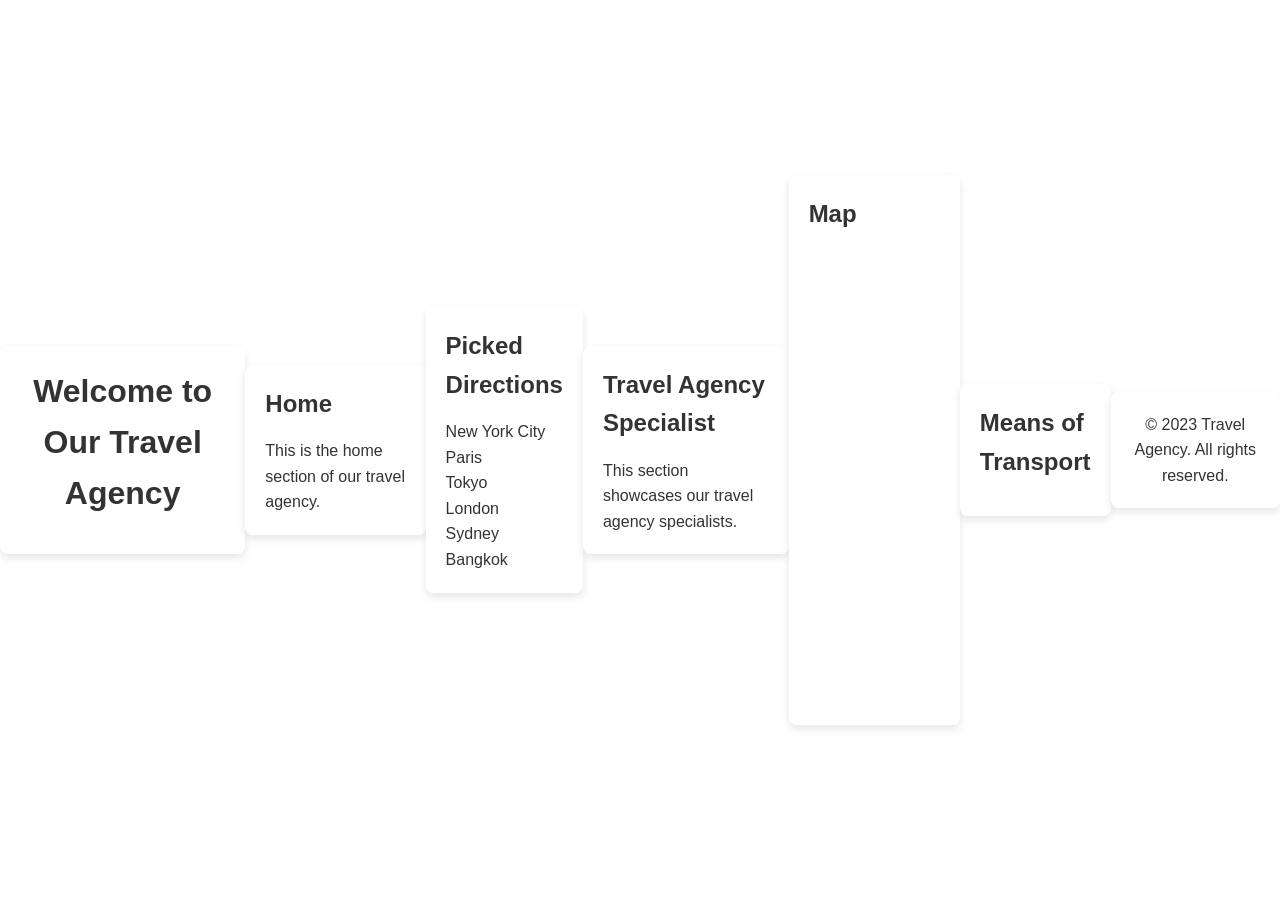
==== travel-agency/index.html @ 7450e013 "base for further developmet and fixes" ====
<!DOCTYPE html>                                                                
 <html lang="en">                                                               
 <head>                                                                         
     <meta charset="UTF-8">                                                     
     <meta name="viewport" content="width=device-width, initial-scale=1.0">     
     <title>Travel Agency</title>                                               
     <link rel="stylesheet" href="styles.css">                                  
 </head>                                                                        
 <body>                                                                         
     <header class="glassmorphism">                                             
         <h1>Welcome to Our Travel Agency</h1>                                  
     </header>                                                                  
                                                                                
     <section id="home" class="glassmorphism">                                  
         <h2>Home</h2>                                                          
         <p>This is the home section of our travel agency.</p>                  
     </section>                                                                 
                                                                                
     <section id="directions" class="glassmorphism">                            
         <h2>Picked Directions</h2>                                             
         <ul id="direction-list"></ul>                                          
     </section>                                                                 
                                                                                
     <section id="specialist" class="glassmorphism">                            
         <h2>Travel Agency Specialist</h2>                                      
         <p>This section showcases our travel agency specialists.</p>           
     </section>                                                                 
                                                                                
     <section id="map" class="glassmorphism">                                   
         <h2>Map</h2>                                                           
         <iframe                                                                
 src="https://www.google.com/maps/embed?pb=!1m14!1m8!1m3!1d2489.40567354038!2d- 
 73.9878146!3d40.712784!3m2!1i1024!2i768!4f13.1!5e0!3m2!1sen!2sus!4v16330272959 
 58!5m2!1sen!2sus" width="100%" height="450px" style="border:0;"                
 allowfullscreen="" loading="lazy"></iframe>                                    
     </section>                                                                 
                                                                                
     <section id="transport" class="glassmorphism">                             
         <h2>Means of Transport</h2>                                            
         <div id="autoscroll-transport"></div>                                  
     </section>                                                                 
                                                                                
     <footer class="glassmorphism">                                             
         <p>&copy; 2023 Travel Agency. All rights reserved.</p>                 
     </footer>                                                                  
                                                                                
     <script src="script.js"></script>                                          
 </body>                                                                        
 </html>
---- travel-agency/styles.css ----
* {                                                                            
     margin: 0;                                                                 
     padding: 0;                                                                
     box-sizing: border-box;                                                    
 }                                                                              
                                                                                
 body {                                                                         
     font-family: Arial, sans-serif;                                            
     line-height: 1.6;                                                          
     color: #333;                                                               
     background-color: rgba(255, 255, 255, 0.9);                                
     display: flex;                                                             
     justify-content: center;                                                   
     align-items: center;                                                       
     height: 100vh;                                                             
 }                                                                              
                                                                                
 header, footer {                                                               
     text-align: center;                                                        
     padding: 20px 0;                                                           
     border-radius: 8px;                                                        
     box-shadow: 0 4px 8px rgba(0, 0, 0, 0.1);                                  
     backdrop-filter: blur(5px);                                                
 }                                                                              
                                                                                
 .glassmorphism {                                                               
     background-color: rgba(255, 255, 255, 0.9);                                
     border-radius: 8px;                                                        
     box-shadow: 0 4px 8px rgba(0, 0, 0, 0.1);                                  
     backdrop-filter: blur(5px);                                                
     padding: 20px;                                                             
 }                                                                              
                                                                                
 h1, h2 {                                                                       
     margin-bottom: 15px;                                                       
 }                                                                              
                                                                                
 #direction-list {                                                              
     list-style-type: none;                                                     
     text-align: left;                                                          
 }                                                                              
                                                                                
 #transport img {                                                               
     width: 100%;                                                               
     display: inline-block;                                                     
     animation: autoscroll 20s linear infinite;                                 
 }                                                                              
                                                                                
 @keyframes autoscroll {                                                        
     from { transform: translateX(100%); }                                      
     to { transform: translateX(-100%); }                                       
 }
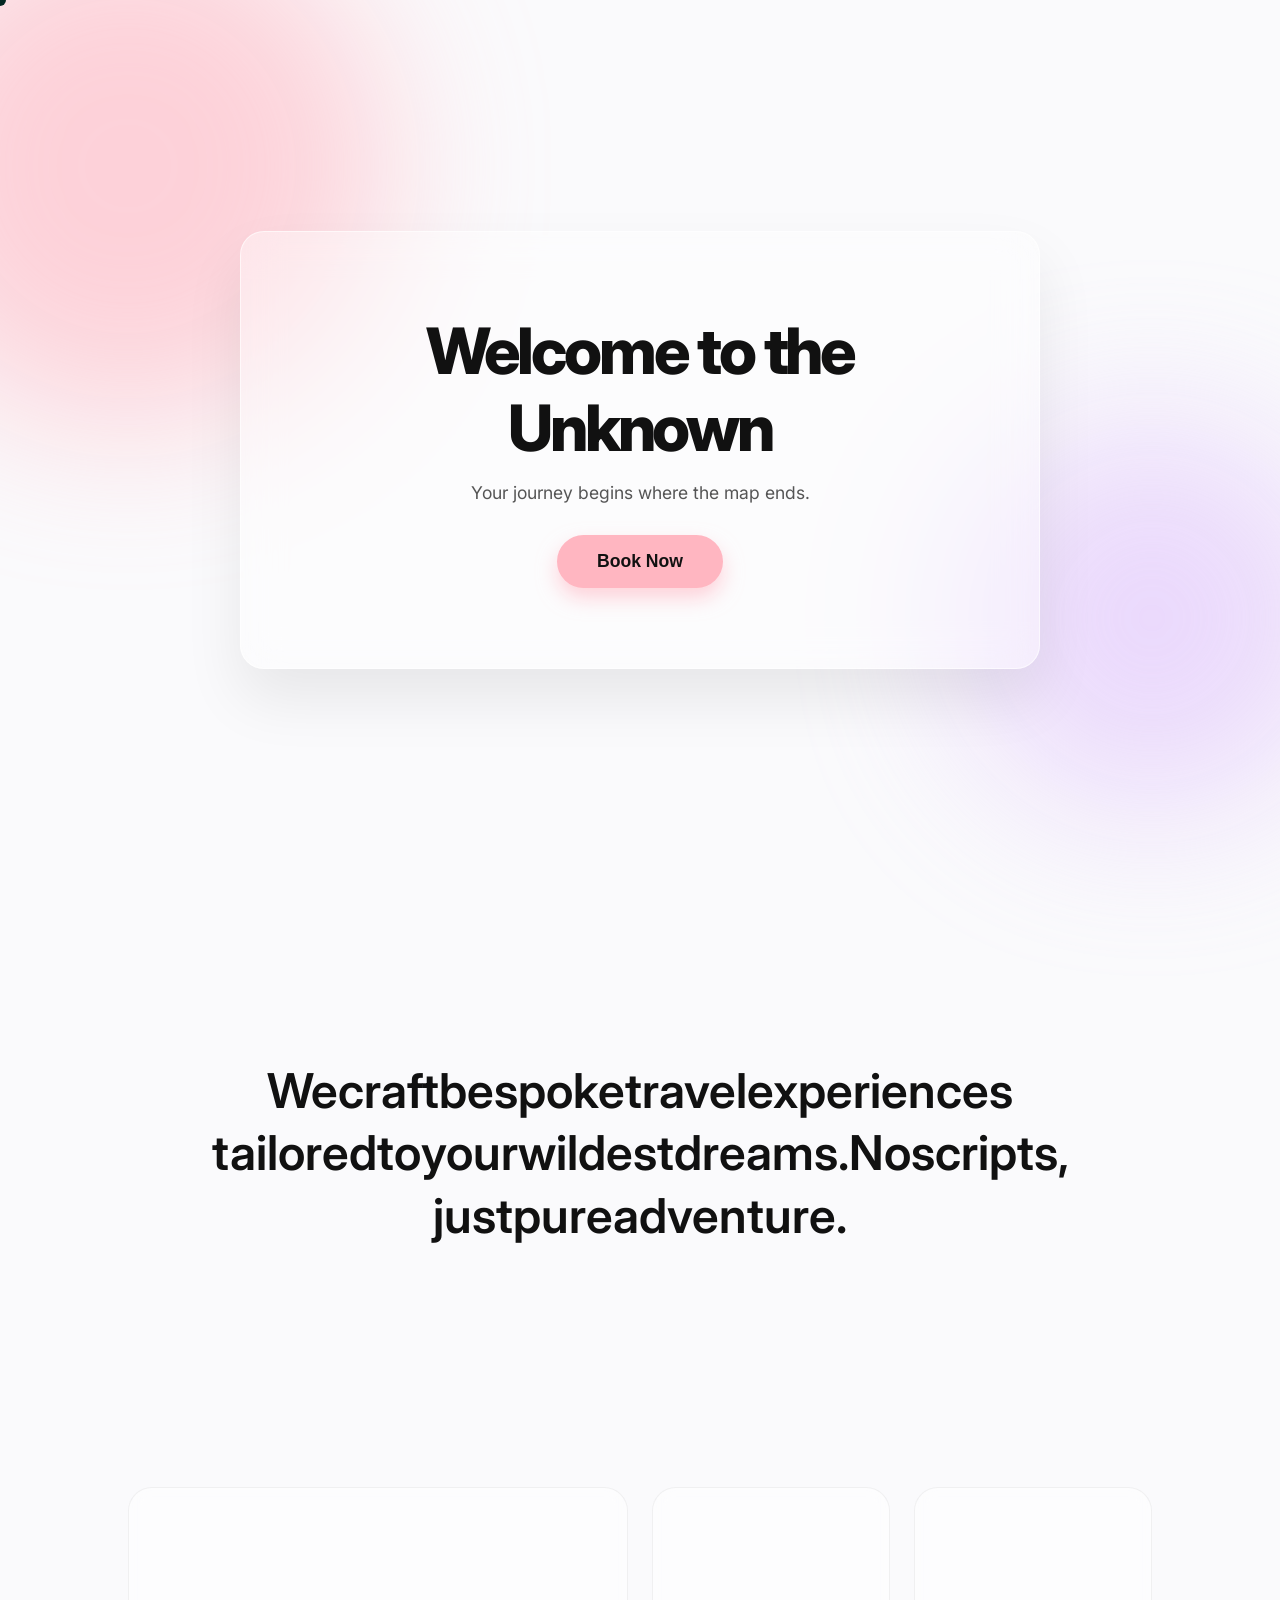
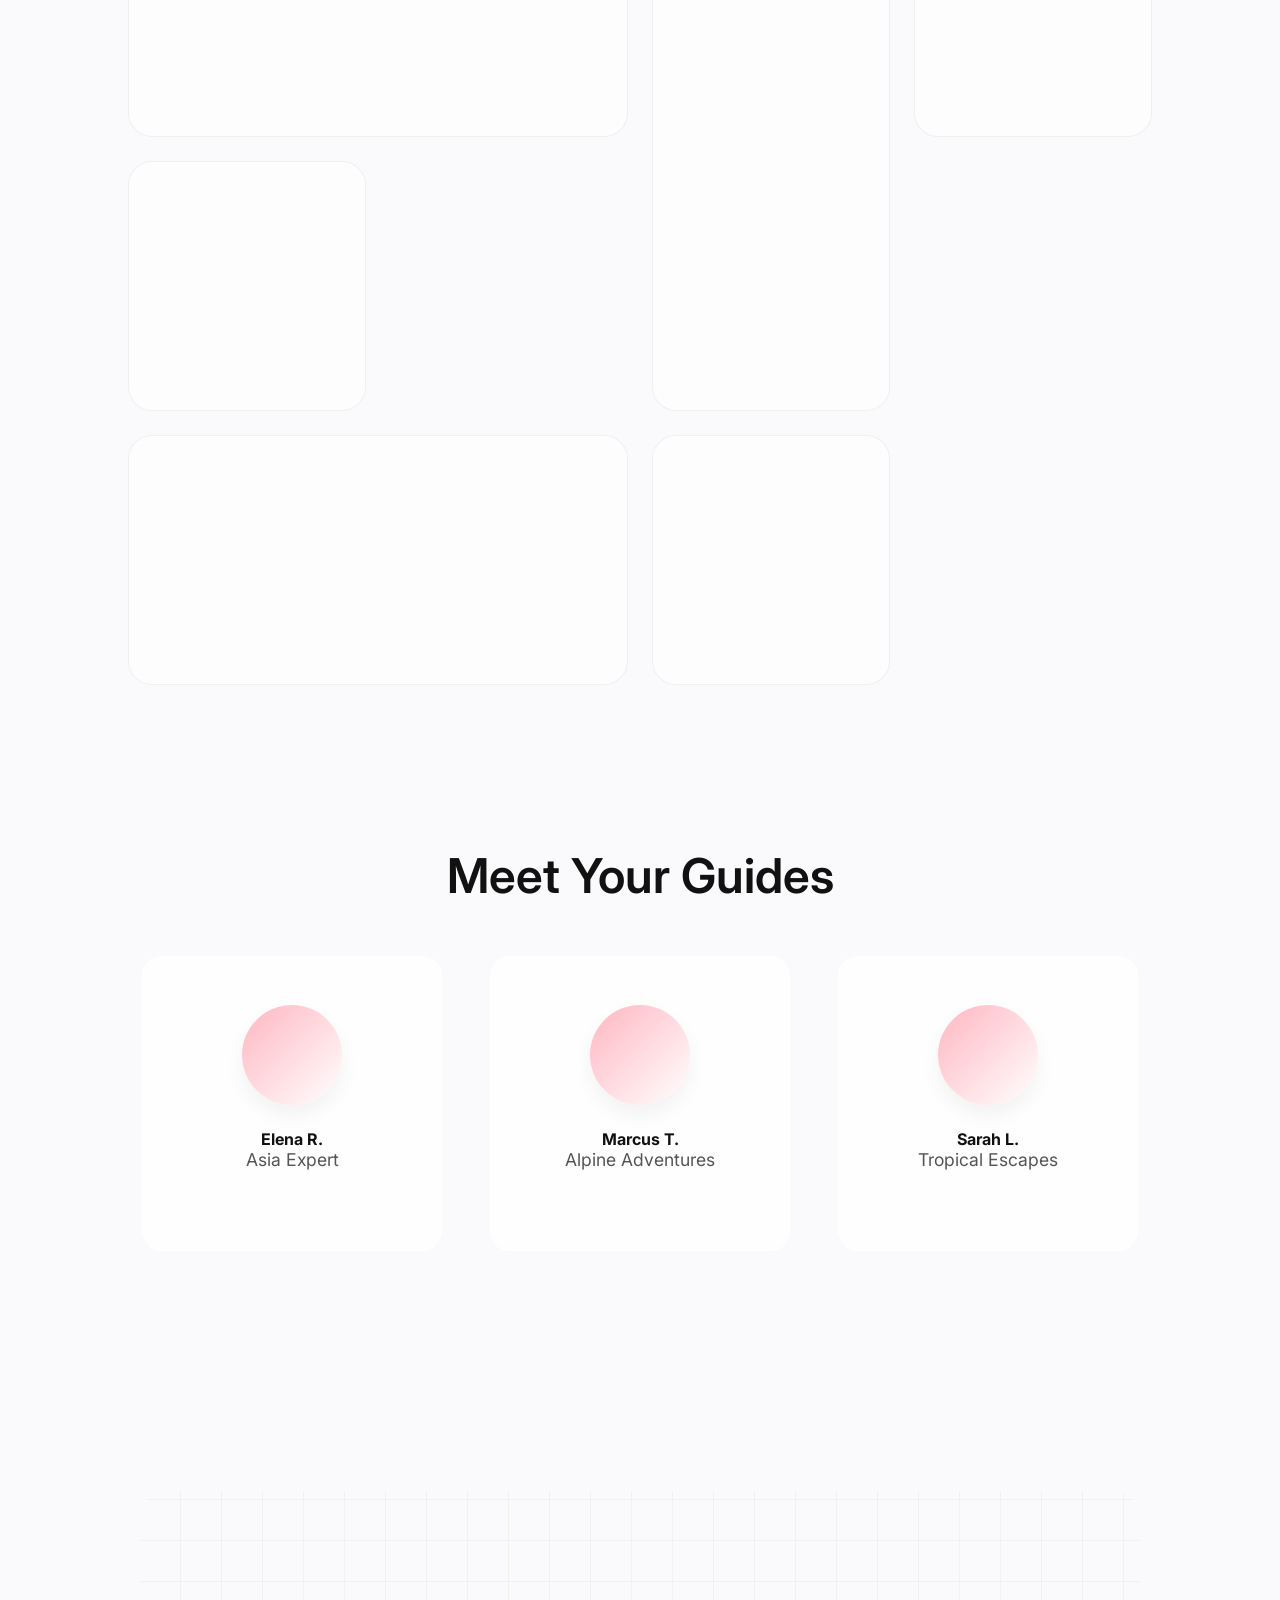
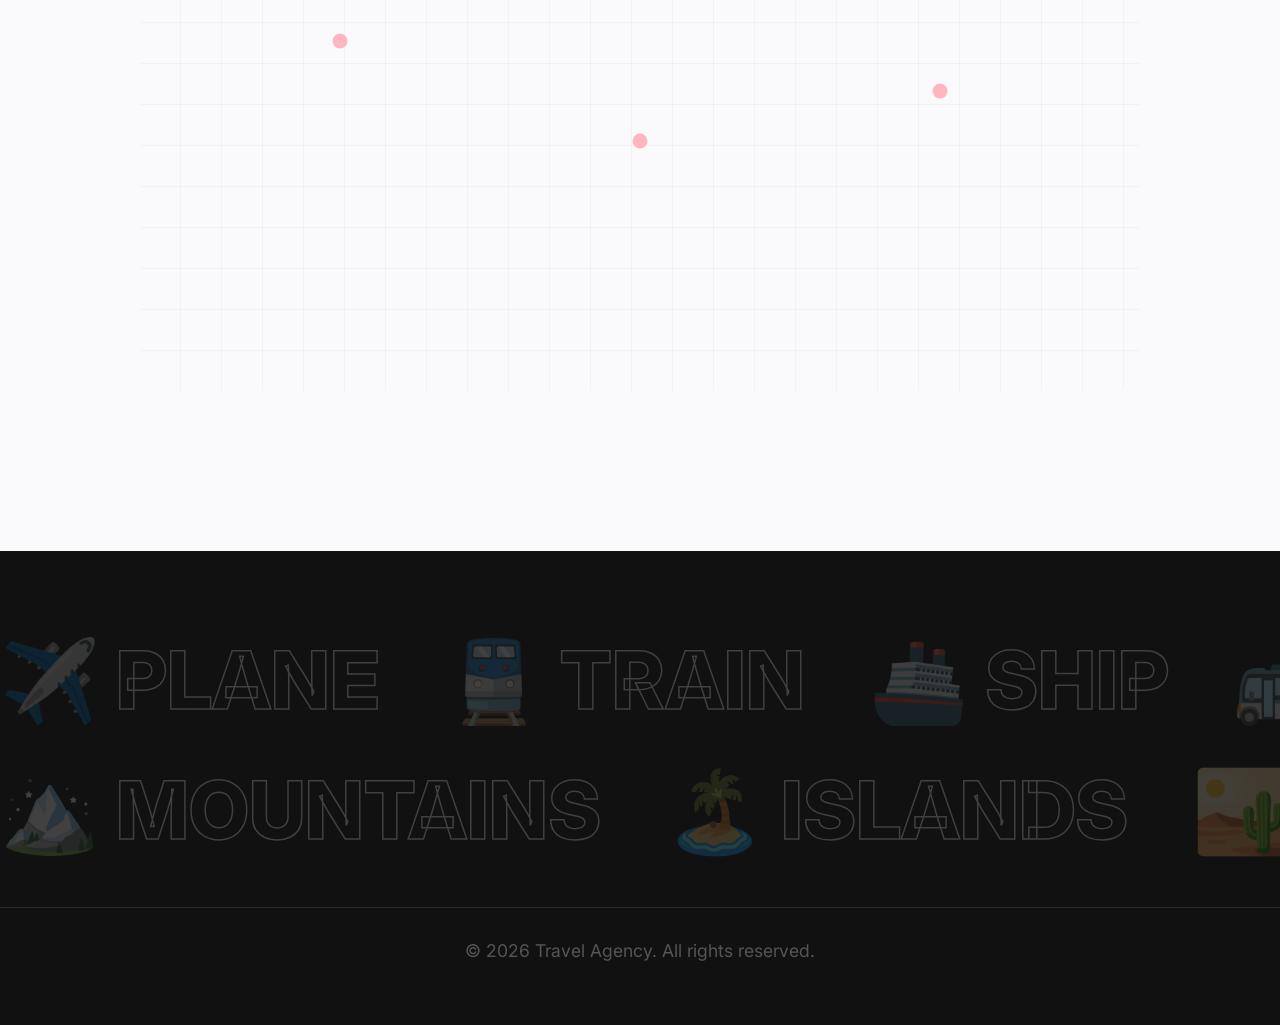
==== commit c1c37172: "fixed landing && custom grid && updated agent logic" ====
--- a/travel-agency/index.html
+++ b/travel-agency/index.html
@@ -1,49 +1,102 @@
-<!DOCTYPE html>                                                                
- <html lang="en">                                                               
- <head>                                                                         
-     <meta charset="UTF-8">                                                     
-     <meta name="viewport" content="width=device-width, initial-scale=1.0">     
-     <title>Travel Agency</title>                                               
-     <link rel="stylesheet" href="styles.css">                                  
- </head>                                                                        
- <body>                                                                         
-     <header class="glassmorphism">                                             
-         <h1>Welcome to Our Travel Agency</h1>                                  
-     </header>                                                                  
-                                                                                
-     <section id="home" class="glassmorphism">                                  
-         <h2>Home</h2>                                                          
-         <p>This is the home section of our travel agency.</p>                  
-     </section>                                                                 
-                                                                                
-     <section id="directions" class="glassmorphism">                            
-         <h2>Picked Directions</h2>                                             
-         <ul id="direction-list"></ul>                                          
-     </section>                                                                 
-                                                                                
-     <section id="specialist" class="glassmorphism">                            
-         <h2>Travel Agency Specialist</h2>                                      
-         <p>This section showcases our travel agency specialists.</p>           
-     </section>                                                                 
-                                                                                
-     <section id="map" class="glassmorphism">                                   
-         <h2>Map</h2>                                                           
-         <iframe                                                                
- src="https://www.google.com/maps/embed?pb=!1m14!1m8!1m3!1d2489.40567354038!2d- 
- 73.9878146!3d40.712784!3m2!1i1024!2i768!4f13.1!5e0!3m2!1sen!2sus!4v16330272959 
- 58!5m2!1sen!2sus" width="100%" height="450px" style="border:0;"                
- allowfullscreen="" loading="lazy"></iframe>                                    
-     </section>                                                                 
-                                                                                
-     <section id="transport" class="glassmorphism">                             
-         <h2>Means of Transport</h2>                                            
-         <div id="autoscroll-transport"></div>                                  
-     </section>                                                                 
-                                                                                
-     <footer class="glassmorphism">                                             
-         <p>&copy; 2023 Travel Agency. All rights reserved.</p>                 
-     </footer>                                                                  
-                                                                                
-     <script src="script.js"></script>                                          
- </body>                                                                        
- </html>
+<!DOCTYPE html>
+<html lang="en">
+<head>
+    <meta charset="UTF-8">
+    <meta name="viewport" content="width=device-width, initial-scale=1.0">
+    <title>Travel Agency | Discover the Unknown</title>
+    <link rel="stylesheet" href="style.css">
+    <link href="https://fonts.googleapis.com/css2?family=Inter:wght@300;400;600;800&display=swap" rel="stylesheet">
+</head>
+<body>
+    <div class="custom-cursor"></div>
+
+    <div class="orb orb-1"></div>
+    <div class="orb orb-2"></div>
+
+    <header class="hero">
+        <div class="hero-wrapper">
+            <div class="glass-pass fade-in">
+                <h1>Welcome to the Unknown</h1>
+                <p>Your journey begins where the map ends.</p>
+                <button class="btn-primary magnetic">Book Now</button>
+            </div>
+        </div>
+    </header>
+
+    <section class="about" id="about">
+        <h2 class="reveal-text">We craft bespoke travel experiences tailored to your wildest dreams. No scripts, just pure adventure.</h2>
+    </section>
+
+    <section class="directions" id="directions">
+        <div class="bento-grid">
+            <div class="bento-item wide fade-in parallax-item" data-speed="0.05">
+                <div class="overlay"><h3>Tokyo</h3></div>
+            </div>
+            <div class="bento-item tall fade-in parallax-item" data-speed="-0.05">
+                <div class="overlay"><h3>Paris</h3></div>
+            </div>
+            <div class="bento-item fade-in parallax-item" data-speed="0.08">
+                <div class="overlay"><h3>New York</h3></div>
+            </div>
+            <div class="bento-item fade-in parallax-item" data-speed="-0.03">
+                <div class="overlay"><h3>London</h3></div>
+            </div>
+            <div class="bento-item wide fade-in parallax-item" data-speed="0.06">
+                <div class="overlay"><h3>Sydney</h3></div>
+            </div>
+            <div class="bento-item fade-in parallax-item" data-speed="-0.08">
+                <div class="overlay"><h3>Bangkok</h3></div>
+            </div>
+        </div>
+    </section>
+
+    <section class="specialists" id="specialists">
+        <h2 class="section-title fade-in">Meet Your Guides</h2>
+        <div class="specialist-cards">
+            <div class="card tilt-card fade-in">
+                <div class="avatar"></div>
+                <h4>Elena R.</h4>
+                <p>Asia Expert</p>
+            </div>
+            <div class="card tilt-card fade-in" style="transition-delay: 0.15s;">
+                <div class="avatar"></div>
+                <h4>Marcus T.</h4>
+                <p>Alpine Adventures</p>
+            </div>
+            <div class="card tilt-card fade-in" style="transition-delay: 0.3s;">
+                <div class="avatar"></div>
+                <h4>Sarah L.</h4>
+                <p>Tropical Escapes</p>
+            </div>
+        </div>
+    </section>
+
+    <section class="map-section" id="map">
+        <div class="abstract-map fade-in">
+            <div class="radar-dot" style="top: 30%; left: 20%;"></div>
+            <div class="radar-dot" style="top: 50%; left: 50%;"></div>
+            <div class="radar-dot" style="top: 40%; left: 80%;"></div>
+        </div>
+    </section>
+
+    <footer class="footer-wrapper">
+        <div class="marquee">
+            <div class="marquee-content left">
+                <span>✈️ PLANE</span> <span>🚆 TRAIN</span> <span>🚢 SHIP</span> <span>🚌 BUS</span>
+                <span>✈️ PLANE</span> <span>🚆 TRAIN</span> <span>🚢 SHIP</span> <span>🚌 BUS</span>
+            </div>
+        </div>
+        <div class="marquee">
+            <div class="marquee-content right">
+                <span>🏔️ MOUNTAINS</span> <span>🏝️ ISLANDS</span> <span>🏜️ DESERTS</span> <span>🏙️ CITIES</span>
+                <span>🏔️ MOUNTAINS</span> <span>🏝️ ISLANDS</span> <span>🏜️ DESERTS</span> <span>🏙️ CITIES</span>
+            </div>
+        </div>
+        <div class="footer-bottom">
+            <p>&copy; 2026 Travel Agency. All rights reserved.</p>
+        </div>
+    </footer>
+
+    <script src="script.js"></script>
+</body>
+</html>
--- a/travel-agency/style.css
+++ b/travel-agency/style.css
@@ -0,0 +1,157 @@
+:root {
+    --bg-color: #fafafc;
+    --text-color: #111111;
+    --accent-pink: #ffb6c1;
+    --accent-dark-pink: #ff8da1;
+    --accent-glow: rgba(255, 182, 193, 0.6);
+    --glass-bg: rgba(255, 255, 255, 0.4);
+    --glass-border: rgba(255, 255, 255, 0.6);
+}
+
+* { margin: 0; padding: 0; box-sizing: border-box; cursor: none; }
+
+body {
+    font-family: 'Inter', sans-serif;
+    background-color: var(--bg-color);
+    color: var(--text-color);
+    overflow-x: hidden;
+}
+
+.orb {
+    position: fixed;
+    border-radius: 50%;
+    filter: blur(80px);
+    z-index: -1;
+    animation: drift 20s infinite alternate ease-in-out;
+    opacity: 0.6;
+}
+.orb-1 {
+    width: 40vw; height: 40vw;
+    background: var(--accent-pink);
+    top: -10%; left: -10%;
+}
+.orb-2 {
+    width: 30vw; height: 30vw;
+    background: #e0c3fc;
+    bottom: 10%; right: -5%;
+    animation-delay: -5s;
+    animation-duration: 25s;
+}
+
+@keyframes drift {
+    0% { transform: translate(0, 0) scale(1); }
+    100% { transform: translate(10vw, 15vh) scale(1.2); }
+}
+
+/* Custom Cursor */
+.custom-cursor {
+    position: fixed; width: 12px; height: 12px;
+    background-color: var(--accent-pink);
+    border-radius: 50%; pointer-events: none;
+    transform: translate(-50%, -50%);
+    transition: width 0.3s, height 0.3s, background-color 0.3s;
+    z-index: 9999; mix-blend-mode: difference;
+}
+.custom-cursor.hover { width: 50px; height: 50px; background-color: var(--bg-color); }
+
+h1 { font-size: 4rem; font-weight: 800; letter-spacing: -0.05em; margin-bottom: 1rem; }
+h2 { font-size: 3rem; font-weight: 600; line-height: 1.3; }
+p { font-size: 1.1rem; color: #555; margin-bottom: 2rem; }
+.section-title { text-align: center; margin-bottom: 3rem; }
+
+/* Magnetic Button */
+.btn-primary {
+    background-color: var(--accent-pink);
+    color: var(--text-color);
+    border: none; padding: 1rem 2.5rem;
+    font-size: 1.1rem; font-weight: 600;
+    border-radius: 50px;
+    box-shadow: 0 10px 20px var(--accent-glow);
+    transition: background-color 0.3s, box-shadow 0.3s, transform 0.1s linear;
+}
+.btn-primary:hover { background-color: var(--accent-dark-pink); box-shadow: 0 15px 30px var(--accent-glow); }
+
+/* 1. Hero Section */
+.hero { height: 100vh; display: flex; align-items: center; justify-content: center; }
+.hero-wrapper { perspective: 1000px; }
+
+.glass-pass {
+    background: var(--glass-bg);
+    backdrop-filter: blur(20px); -webkit-backdrop-filter: blur(20px);
+    border: 1px solid var(--glass-border);
+    padding: 5rem; border-radius: 24px;
+    text-align: center; max-width: 800px;
+    box-shadow: 0 30px 60px rgba(0,0,0,0.08);
+    animation: levitate 6s ease-in-out infinite;
+}
+
+@keyframes levitate {
+    0%, 100% { transform: translateY(0px) rotateX(0deg); }
+    50% { transform: translateY(-15px) rotateX(2deg); }
+}
+
+/* 2. About Section */
+.about { padding: 10rem 15vw; text-align: center; }
+
+/* Text Reveal Word by Word */
+.reveal-text span {
+    display: inline-block;
+    opacity: 0;
+    transform: translateY(20px);
+    transition: opacity 0.6s ease, transform 0.6s ease;
+}
+.reveal-text.visible span { opacity: 1; transform: translateY(0); }
+
+/* 3. Bento Grid Directions */
+.directions { padding: 5rem 10vw; }
+.bento-grid { display: grid; grid-template-columns: repeat(4, 1fr); grid-auto-rows: 250px; gap: 1.5rem; }
+.bento-item { border-radius: 24px; background-color: rgba(255,255,255,0.5); backdrop-filter: blur(10px); position: relative; overflow: hidden; border: 1px solid rgba(0,0,0,0.05); }
+.bento-item.wide { grid-column: span 2; }
+.bento-item.tall { grid-row: span 2; }
+.bento-item .overlay {
+    position: absolute; bottom: 0; left: 0; right: 0; padding: 2rem;
+    background: linear-gradient(transparent, rgba(255,182,193,0.8));
+    color: var(--text-color); transform: translateY(100%);
+    opacity: 0; transition: all 0.4s cubic-bezier(0.16, 1, 0.3, 1);
+}
+.bento-item:hover .overlay { transform: translateY(0); opacity: 1; }
+.bento-item:hover { border: 1px solid var(--accent-pink); box-shadow: 0 0 40px var(--accent-glow); }
+
+/* 4. Specialists */
+.specialists { padding: 5rem 10vw; }
+.specialist-cards { display: flex; justify-content: center; gap: 3rem; flex-wrap: wrap; }
+.card {
+    background: rgba(255,255,255,0.7); backdrop-filter: blur(15px);
+    padding: 3rem 2rem; border-radius: 20px; text-align: center; width: 300px;
+    border: 1px solid var(--glass-border); transform-style: preserve-3d;
+}
+.avatar { width: 100px; height: 100px; background: linear-gradient(135deg, var(--accent-pink), #fff); border-radius: 50%; margin: 0 auto 1.5rem; box-shadow: 0 10px 20px rgba(0,0,0,0.05); }
+
+/* 5. Abstract Map */
+.map-section { padding: 10rem 5vw; display: flex; justify-content: center; }
+.abstract-map {
+    width: 100%; max-width: 1000px; height: 500px;
+    background: repeating-linear-gradient(90deg, transparent, transparent 40px, rgba(0,0,0,0.03) 40px, rgba(0,0,0,0.03) 41px),
+                repeating-linear-gradient(0deg, transparent, transparent 40px, rgba(0,0,0,0.03) 40px, rgba(0,0,0,0.03) 41px);
+    position: relative; border-radius: 24px;
+}
+.radar-dot { position: absolute; width: 15px; height: 15px; background-color: var(--accent-pink); border-radius: 50%; transform: translate(-50%, -50%); animation: pulse 2s infinite; }
+@keyframes pulse { 0% { box-shadow: 0 0 0 0 rgba(255, 182, 193, 0.7); } 70% { box-shadow: 0 0 0 20px rgba(255, 182, 193, 0); } 100% { box-shadow: 0 0 0 0 rgba(255, 182, 193, 0); } }
+
+/* 6. Marquee & Footer */
+.footer-wrapper { background-color: var(--text-color); color: white; overflow: hidden; padding-top: 4rem; }
+.marquee { width: 100vw; white-space: nowrap; overflow: hidden; padding: 1rem 0; }
+.marquee-content { display: inline-block; font-size: 5rem; font-weight: 800; color: transparent; -webkit-text-stroke: 1.5px rgba(255,255,255,0.2); }
+.marquee-content span { margin-right: 3rem; }
+
+.marquee-content.left { animation: marqueeLeft 25s linear infinite; }
+.marquee-content.right { animation: marqueeRight 30s linear infinite; }
+
+@keyframes marqueeLeft { 0% { transform: translateX(0); } 100% { transform: translateX(-50%); } }
+@keyframes marqueeRight { 0% { transform: translateX(-50%); } 100% { transform: translateX(0); } }
+
+.footer-bottom { text-align: center; padding: 2rem; border-top: 1px solid rgba(255,255,255,0.1); margin-top: 2rem; }
+
+/* Scroll Utility */
+.fade-in { opacity: 0; transform: translateY(30px); transition: opacity 0.8s cubic-bezier(0.16, 1, 0.3, 1), transform 0.8s cubic-bezier(0.16, 1, 0.3, 1); }
+.fade-in.visible { opacity: 1; transform: translateY(0); }
